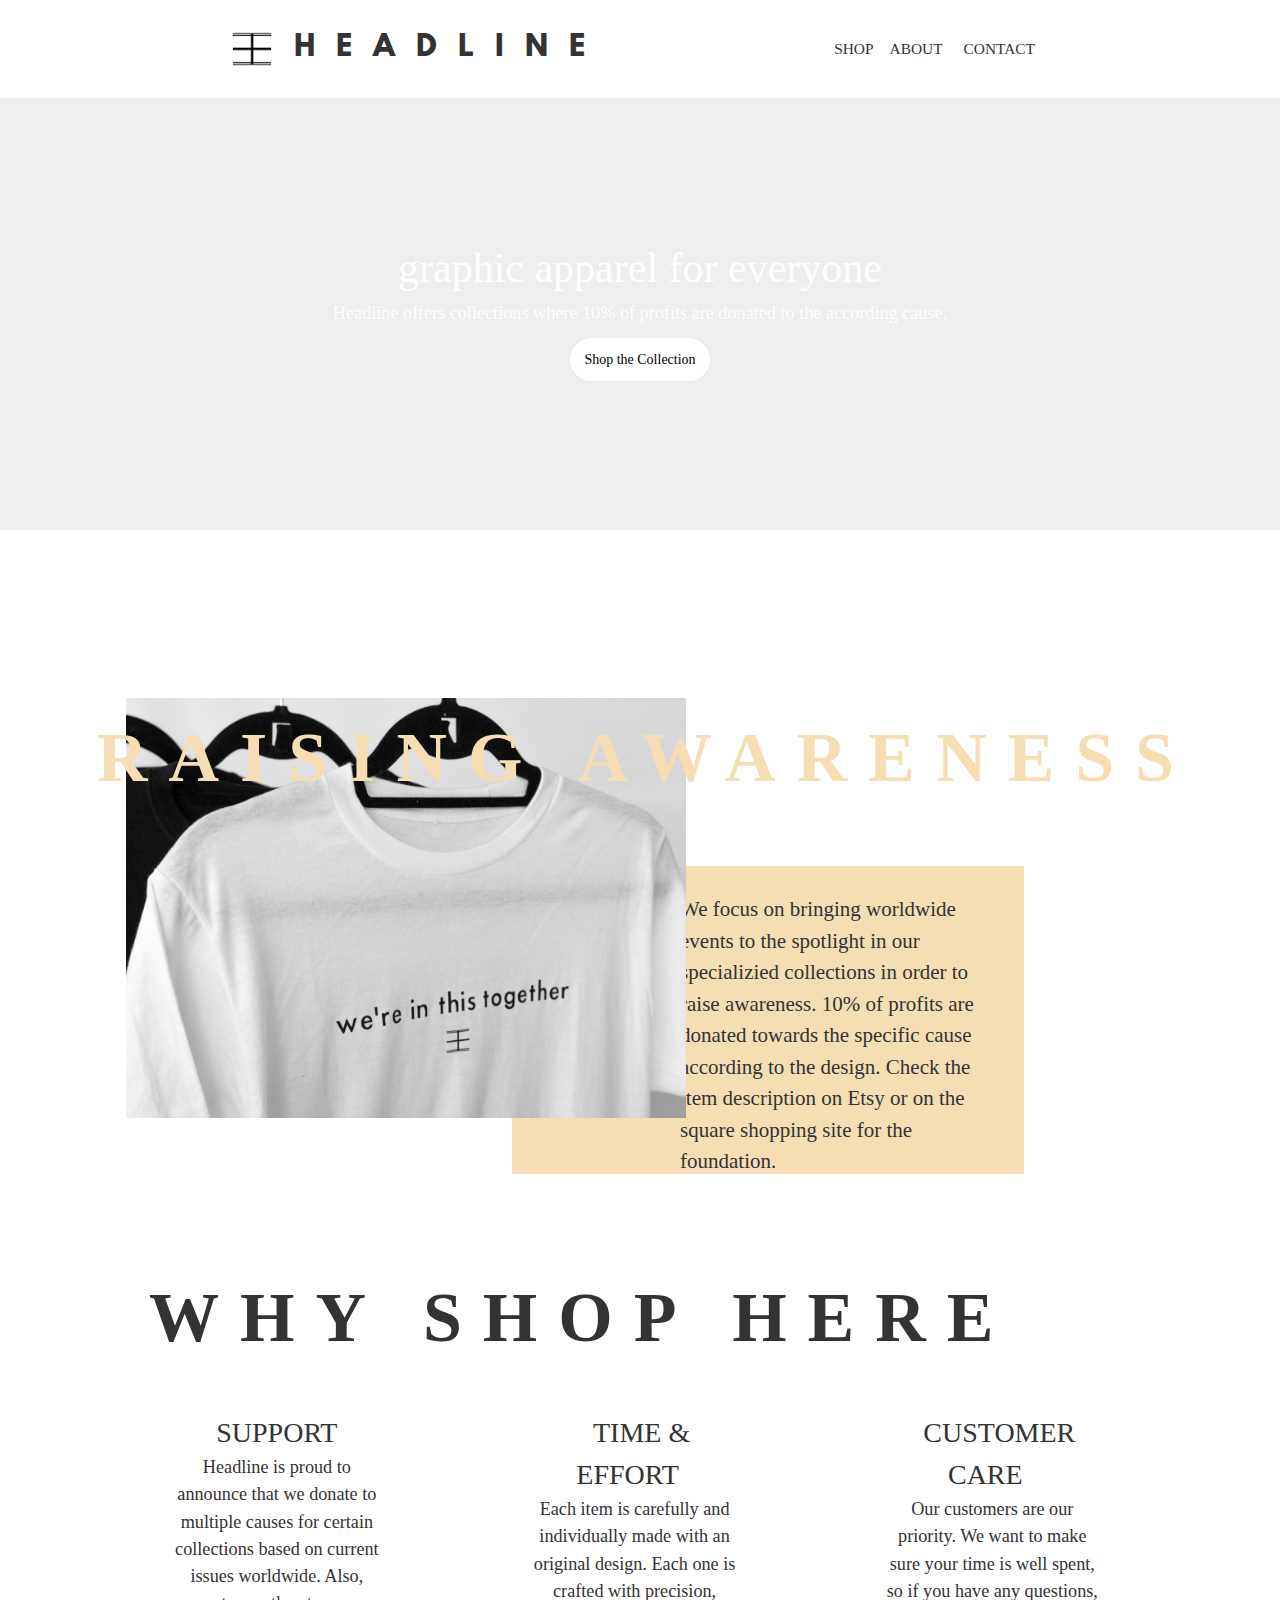
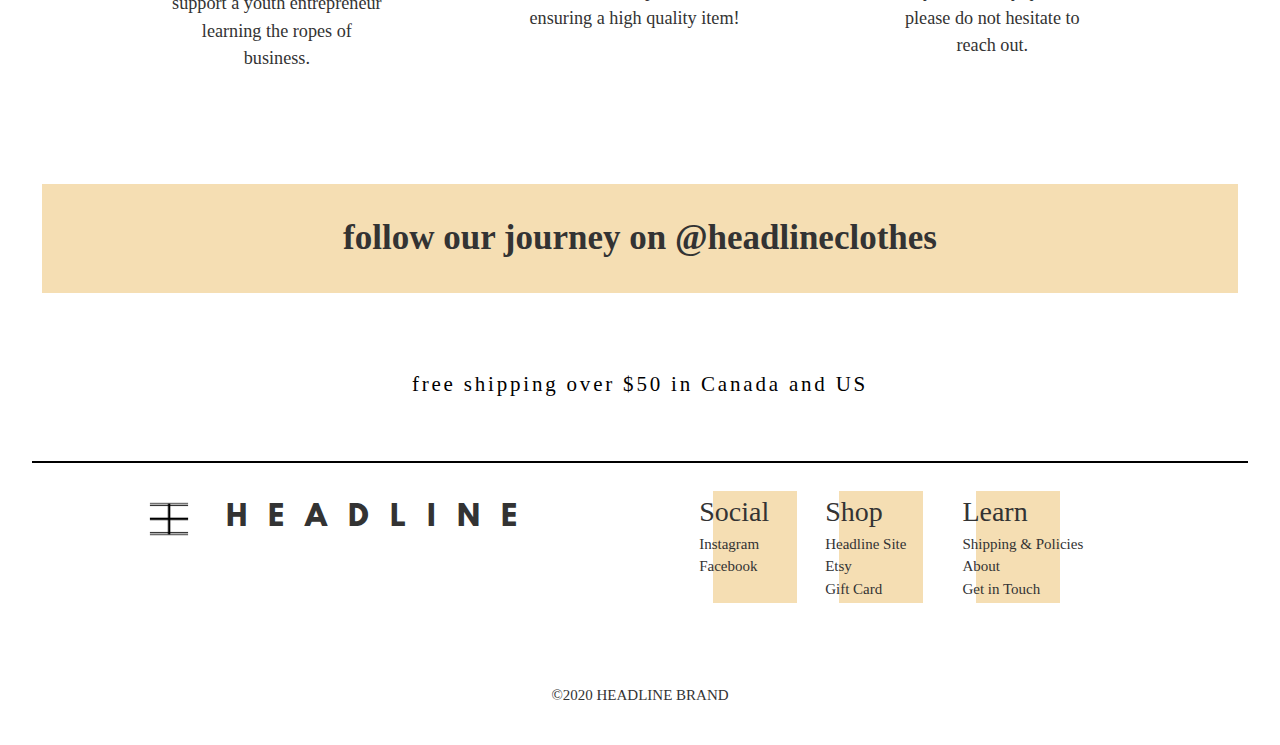
==== index.html @ 2ecd924a "Words added in story section in about" ====
<!DOCTYPE html>
<html>
  <head>
    <!-- Global site tag (gtag.js) - Google Analytics -->
<script async src="https://www.googletagmanager.com/gtag/js?id=UA-161973355-1"></script>
<script>
  window.dataLayer = window.dataLayer || [];
  function gtag(){dataLayer.push(arguments);}
  gtag('js', new Date());

  gtag('config', 'UA-161973355-1');
</script>

    <meta charset="utf-8">
    <meta name="viewport" content="width=device-width,initial-scale=1">
    <link rel="stylesheet" href="https://maxcdn.bootstrapcdn.com/bootstrap/3.3.7/css/bootstrap.min.css" integrity="sha384-BVYiiSIFeK1dGmJRAkycuHAHRg32OmUcww7on3RYdg4Va+PmSTsz/K68vbdEjh4u" crossorigin="anonymous">
    <link rel="stylesheet" href="https://www.w3schools.com/w3css/4/w3.css">
    <link rel="stylesheet" type="text/css" href="./resources/css/style.css">
    <link rel="stylesheet" href="https://use.fontawesome.com/releases/v5.4.1/css/all.css" integrity="sha384-5sAR7xN1Nv6T6+dT2mhtzEpVJvfS3NScPQTrOxhwjIuvcA67KV2R5Jz6kr4abQsz" crossorigin="anonymous">
    <link rel="icon" type="image/png" sizes="32x32" href="./resources/favicon/favicon-32x32.png">
    <link rel="icon" type="image/png" sizes="16x16" href="./resources/favicon/favicon-16x16.png">
    <title>Headline Brand | Graphic Apparel</title>
    <meta name="description" content="Headline offers a unique printed clothing and collections that raise awareness to current events by donating 10% to the according foundation.">
  </head>
  <body>

<!-- Header -->
    <header id="header">
      <nav>
        <div class="logo">
          <img src="resources/images/logo.png" alt="Logo">
          <span onclick="openPage('home')" class="tab"><a href="#home" id="defaultOpen">HEADLINE</a></span>
        </div>
        <div class="menu">
          <ul>
            <div class="dropdown">
              <button class="dropbtn">SHOP
                <i class="fas fa-angle-down"></i>
              </button>
              <div class="dropdown-content">
                <a href="https://headlinebrand.square.site/" target="_blank">shop headline</a>
                <a href="https://www.etsy.com/ca/shop/headlinebrand" target="_blank">shop on etsy</a>
                <a href="https://squareup.com/gift/HXFDZH11RKV84/order" target="_blank">gift card</a>
              </div>
            </div>
            <li onclick="openPage('about')" class="tab"><a href="#about">about</a></li>
            <li onclick="openPage('contact')" class="tab"><a href="#contact">contact</a></li>
          </ul>
        </div>

        <a href="javascript:void(0)" class="open" style="font-size: 2rem" onclick="openNav()">&#9776;</a>

      </nav>
    </header>

    <div class="mobile-overlay" id="mobile">
      <div class="overlay-content mobile-overlay-main">
        <ul>
          <li><button class="dropbtn" onclick="openShop()">SHOP
            <i class="fas fa-angle-double-right"></i>
          </button></li>
          <div class="o" id="mobileShop">
            <div class="overlay-content">
              <a class="backbtn" style="border-bottom:none;color:black;font-size:0.7rem;" onclick="closeShop()">
                <i class="fas fa-angle-double-left"></i>
                BACK
              </a>
              <ul>
                <li><a href="https://headlinebrand.square.site/" target="_blank">SHOP HEADLINE</a></li>
                <li><a href="https://www.etsy.com/ca/shop/headlinebrand" target="_blank">SHOP ON ETSY</a></li>
                <li><a href="https://squareup.com/gift/HXFDZH11RKV84/order" target="_blank">GIFT CARD</a></li>
              </ul>
            </div>
          </div>
          <li onclick="openPage('about')" class="tab"><a href="#about" onclick="closeNav()">ABOUT</a></li>
          <li onclick="openPage('contact')"class="tab"><a href="#contact" onclick="closeNav()">CONTACT</a></li>
        </ul>
      </div>
      <button class="mobile-overlay-close"><a href="javascript:void(0)" style="border-bottom:none;font-size:2.5rem;color:black" onclick="closeNav()">&times;</a></button>
    </div>

<!-- Banner

    <div class="banner">
      <span>Buy 2 items and receive 15% off - Use the code</span>
      <span class="special">COMBO15</span>
    </div> -->


    <!-- Jumbotron -->
      <div class="page" id="home">

        <div class="jumbotron parallax">
          <img class="mobile" src="./resources/images/quaranteen-shirt-4.jpg" alt="quaranteen shirt">
          <div class="inside">
            <div class="text-content">
              <span class="title">graphic apparel for everyone</span>
              <p>Headline offers collections where 10% of profits are donated to the according cause.</p>
              <div class="btn"><a href="https://headlinebrand.square.site/" target="_blank">Shop the Collection</a></div>
            </div>
          </div>
        </div>

<!-- Code -->

      <div class="info code">
        <span class="title">RAISING AWARENESS</span>
        <div class="subject">
          <img src="./resources/images/together-shirt-1.jpg" alt="We are in this together shirt">
          <div class="colour-box">
            <div class="colour-box-text">
              <p>We focus on bringing worldwide events to the spotlight in our specializied collections in order to raise awareness. 10% of profits are donated towards the specific cause according to the design. Check the item description on Etsy or on the square shopping site for the foundation.</p>
            </div>
          </div>
        </div>
      </div>

<!-- Advantages -->

      <div class="info advantage">
        <span class="title">WHY SHOP HERE</span>
        <div class="advantage-box subject">
          <div class="advantage-content">
            <div class="text-content">
              <span class="al">SUPPORT</span>
              <p>Headline is proud to announce that we donate to multiple causes for certain collections based on current issues worldwide. Also, support a youth entrepreneur learning the ropes of business.</p>
            </div>
          </div>
          <div class="advantage-content">
            <div class="text-content">
              <span class="al">TIME & EFFORT</span>
              <p>Each item is carefully and individually made with an original design. Each one is crafted with precision, ensuring a high quality item!</p>
            </div>
          </div>
          <div class="advantage-content">
            <div class="text-content">
              <span class="al">CUSTOMER CARE</span>
              <p>Our customers are our priority. We want to make sure your time is well spent, so if you have any questions, please do not hesitate to reach out.</p>
            </div>
          </div>
        </div>
      </div>

      <!-- Gallery -->

    <div class="gallery">
      <i class="fab fa-instagram fa-3x"></i>
      <!--<div class="insta background"></div>-->
      <span class="subtitle">follow our journey on <a href="https://www.instagram.com/headlineclothes">@headlineclothes</a></span>
    </div>

    <!-- Strip -->

      <div class="strip">
        <i class="fas fa-dolly-flatbed fa-2x"></i>
        <div class="text-content">
          <span class="al">free shipping over $50 in Canada and US</span>
        </div>
          <i class="fas fa-shipping-fast fa-2x"></i>
      </div>

      <!-- footer -->
      <footer>
        <div class="footer-content">
          <div class="logo">
            <img src="resources/images/logo.png" alt="Logo">
            <span>HEADLINE</span>
          </div>
          <div class="footer-section">
            <div class="footer-box">
              <div class="colour-box-small"></div>
              <span>Social</span>
              <ul>
                <li><a href="https://www.instagram.com/headlineclothes" target="_blank">Instagram</a></li>
                <li><a href="https://www.facebook.com/pg/headlineclothes/shop" target="_blank">Facebook</a></li>
              </ul>
            </div>
            <div class="footer-box">
              <div class="colour-box-small"></div>
              <span>Shop</span>
              <ul>
                <li class="desktop"><a href="https://headlinebrand.square.site" target="_blank">Headline Site</a></li>
                <li class="mobile"><a href="https://headlinebrand.square.site" target="_blank">Headline</a></li>
                <li><a href="https://www.etsy.com/ca/shop/headlinebrand" target="_blank">Etsy</a></li>
                <li><a href="https://squareup.com/gift/HXFDZH11RKV84/order" target="_blank">Gift Card</a></li>
              </ul>
            </div>
            <div class="footer-box">
              <div class="colour-box-small"></div>
              <span>Learn</span>
              <ul>
                <li onclick="openPage('policies')" class="tab desktop"><a href="#policies">Shipping & Policies</a></li>
                <li onclick="openPage('policies')" class="tab mobile"><a href="#policies">Shipping/Policies</a></li>
                <li onclick="openPage('about')" class="tab"><a href="#about">About</a></li>
                <li onclick="openPage('contact')" class="tab"><a href="#contact">Get in Touch</a></li>
              </ul>
            </div>
          </div>
        </div>
        <p>©2020 HEADLINE BRAND</p>
      </footer>

      </div>


<!-- About -->

    <div class="page" id="about">
      <div class="info">
        <span class="title">About</span>
      <!--  <img class="subject" src="" alt="">-->
      </div>

      <div class="section">
        <div class="detail">
          <div>
            <div class="text-content">
              <div class="colour-box-small"></div>
              <span class="subtitle">Story</span>
              <span>Headline was created in March 2020 by a youth entrepreneur who loves creating designs, and additionally wanted to donate to pressing global issues through certain collections. While selling a variety of fun and unique graphic shirts, Headline also offers collections in which 10% of profits are donated to the according cause, with the first collection being the "quaranteen" designs donating to WHO Covid-19. She is a passionate entrepreneur, and additionally coded this website herself.</span>
            </div>
          </div>

          <div>
            <div class="text-content">
              <div class="colour-box-small"></div>
              <span class="subtitle">Mission</span>
              <span>Headline offers collections which donates 10% of profits to the according cause based on the design (specific foundation can be checked in the item description), while the rest of the profits go right back into the company - making more designs and inventory to donate even more.</span>
            </div>
          </div>

          <div>
            <div class="text-content">
              <div class="colour-box-small"></div>
              <span class="subtitle">Process</span>
              <span>Each item is individually pressed and crafted with care. The design is first sketched out and digitized, then it gets cut into vinyl. Afterwards, the vinyl is pressed on the shirt for high quality results.</span>
            </div>
          </div>
        </div>

        <div class="vid">
          <!--<video controls muted src="" autoplay poster="posterimage.jpg">Your browser does not support the video.</video>-->
          <img src="./resources/images/together-crew-2.jpg" alt="quaranteen shirt" style="filter: grayscale(100%)">
        </div>
      </div>
      <footer>
        <p>©2020 HEADLINE BRAND</p>
      </footer>
    </div>

    <!-- Contact -->
        <div class="page" id="contact">

          <div class="info">
            <span class="title">Get in Touch</span>
            <!--<img class="subject" src="" alt="">-->
          </div>
          <div class="typeform-widget" data-url="https://headlineclothes.typeform.com/to/maGRy1" style="width: 100%; height: 500px;"></div> <script> (function() { var qs,js,q,s,d=document, gi=d.getElementById, ce=d.createElement, gt=d.getElementsByTagName, id="typef_orm", b="https://embed.typeform.com/"; if(!gi.call(d,id)) { js=ce.call(d,"script"); js.id=id; js.src=b+"embed.js"; q=gt.call(d,"script")[0]; q.parentNode.insertBefore(js,q) } })() </script> <div style="font-family: Sans-Serif;font-size: 12px;color: #999;opacity: 0.5; padding-top: 5px;"> powered by <a href="https://admin.typeform.com/signup?utm_campaign=maGRy1&utm_source=typeform.com-01E426SJKGD9W8Z619KN65RXN8-free&utm_medium=typeform&utm_content=typeform-embedded-poweredbytypeform&utm_term=EN" style="color: #999" target="_blank">Typeform</a> </div>

        <footer>
          <p>©2020 HEADLINE  BRAND</p>
        </footer>
      </div>

      <!-- Shipping and Policies -->
      <div class="page" id="policies">
        <div class="info">
          <span class="title">Shop Policies</span>
        </div>
        <div class="section">
          <div class="detail">
            <div class="text-content">
              <span class="subtitle">Shipping</span>
              <span>On Etsy, shirts have free shipping while crewnecks are priced at realtime Canada Post prices calculated by Etsy. Orders over $50 receive free shipping.</span>
              <span>On the Headline Square site, the flat rate for Canada and the US is $5, and international is $10. Orders over $50 in Canada or the US receive free shipping.</span>
              <span>Orders are processed and dispatched within 2-4 business days. Shipping times may vary, but we will always work our hardest to get your shipment out as soon as possible :)</span>
              <span>International orders may be subject to custom fees or taxes based on the shipment destination. Customs, duties, and taxes are not included in the item price or shipping cost. Please note that we are not responsible for these fees, and you agree to pay any applicable fees when placing an international order.</span>
              <span class="subtitle">Returns</span>
              <span>Returns are accepted within 14 days of contact, and we must receive the package within 30 days. We are not responsible for return shipping costs. All items must be in their original condition (unworn and unwashed).</span>
              <span>As soon as we receive the item, we will refund you within a couple of days with a confirmation email.</span>
              <span class="subtitle">Privacy Policy</span>
              <span>Any information collected during the payment process is kept strictly confidential and will not be sold, reused or disclosed. Through using Square Point of Sale and Etsy for payment processing, a secure and safe payement is ensured.</span>
              <span>All content on this site including Headline's products may not be reproduced in any manner.</span>
            </div>
          </div>
        </div>

        <footer>
          <p>©2020 HEADLINE BRAND</p>
        </footer>
      </div>

      <script src="https://cdnjs.cloudflare.com/ajax/libs/gsap/2.1.3/TweenMax.min.js"></script>
      <script src="https://cdnjs.cloudflare.com/ajax/libs/gsap/3.2.6/gsap.min.js"></script>
      <script src="https://cdnjs.cloudflare.com/ajax/libs/ScrollMagic/2.0.7/ScrollMagic.min.js"></script>
      <script src="./resources/javascript/main.js"></script>
  </body>
</html>
---- resources/css/style.css ----
/* Font Face */
@font-face {
  font-family: 'Lato';
  font-style: normal;
  font-weight: 300;
  font-display: swap;
  src: local('Lato Light'), local('Lato-Light'), url(https://fonts.gstatic.com/s/lato/v16/S6u9w4BMUTPHh7USSwiPGQ.woff2) format('woff2');
  unicode-range: U+0000-00FF, U+0131, U+0152-0153, U+02BB-02BC, U+02C6, U+02DA, U+02DC, U+2000-206F, U+2074, U+20AC, U+2122, U+2191, U+2193, U+2212, U+2215, U+FEFF, U+FFFD;
}@font-face {
  font-family: 'Lato';
  font-style: normal;
  font-weight: 400;
  font-display: swap;
  src: local('Lato Regular'), local('Lato-Regular'), url(https://fonts.gstatic.com/s/lato/v16/S6uyw4BMUTPHjx4wXg.woff2) format('woff2');
  unicode-range: U+0000-00FF, U+0131, U+0152-0153, U+02BB-02BC, U+02C6, U+02DA, U+02DC, U+2000-206F, U+2074, U+20AC, U+2122, U+2191, U+2193, U+2212, U+2215, U+FEFF, U+FFFD;
} @font-face {
  font-family: 'Apple Ligothic';
  src: local('Apple Ligothic Medium'), local('AppleLigothic-Medium'),url('../fonts/AppleLiGothicMedium.ttf') format('truetype');
  font-style: normal;
  font-weight: normal;
} @font-face {
  font-family: 'League Spartan';
  src: local('League Spartan'), local('LeagueSpartan-Bold'), url('../fonts/league-spartan/LeagueSpartan-Bold.otf') format('opentype');
  font-style: normal;
  font-weight: bold;
} @font-face {
  font-family: 'Roboto';
  font-style: normal;
  font-weight: 400;
  src: local('Roboto'), local('Roboto-Regular'), url(https://fonts.gstatic.com/s/roboto/v20/KFOmCnqEu92Fr1Mu4mxKKTU1Kg.woff2) format('woff2');
  unicode-range: U+0000-00FF, U+0131, U+0152-0153, U+02BB-02BC, U+02C6, U+02DA, U+02DC, U+2000-206F, U+2074, U+20AC, U+2122, U+2191, U+2193, U+2212, U+2215, U+FEFF, U+FFFD;
}@font-face {
  font-family: 'Roboto';
  font-style: normal;
  font-weight: 700;
  src: local('Roboto Bold'), local('Roboto-Bold'), url(https://fonts.gstatic.com/s/roboto/v20/KFOlCnqEu92Fr1MmWUlfBBc4AMP6lQ.woff2) format('woff2');
  unicode-range: U+0000-00FF, U+0131, U+0152-0153, U+02BB-02BC, U+02C6, U+02DA, U+02DC, U+2000-206F, U+2074, U+20AC, U+2122, U+2191, U+2193, U+2212, U+2215, U+FEFF, U+FFFD;
}
/* Universal */

html {
  font-size: 14px;
  height: 100%;
}

body {
  font-family: 'Lato';
  height: 100%;
}

p {
  font-weight: 100;
}

ol, ul {
  margin: 0;
}

.title {
  font-size: 8rem;
  text-align: center;
}

.text-content {
  align-items: center;
  padding: 5rem;
  text-align: center;
}

.subtitle {
  font-size: 2.5rem;
  font-family: 'Apple Ligothic','Roboto';
}

.page {
  min-height: 100%;
  display: none;
  padding-top: 20px;
  margin: 0;
}

a:hover {
  color: inherit;
}

.al {
  font-family: 'Apple Ligothic','Roboto';
}

.mobile {
  display: none;
}
.hide {
  display: none;
}
button {
  background-color: none;
  border: none;
}


/* Header */

header {
  position: fixed;
  z-index: 3;
  background-color: white;
  width: 100%;
  top: 0;
  padding: 1rem;
  transition: 0.2s;
}

.menu a:hover {
  border-bottom: 2px solid black;
  text-decoration: none;
}

nav {
  display: flex;
  align-items: center;
  justify-content: space-between;
}

nav div {
  display: flex;
  align-items: center;
}

nav span {
  padding: 1rem;
}

nav li {
  display: inline;
  list-style: none;
  text-transform: uppercase;
  padding-right: 1.5rem;
}

.logo img {
  width: 4rem;
}

.logo {
  padding-left: 15rem;
  font-family: 'League Spartan', 'Apple Ligothic', 'Roboto';
  letter-spacing: 1.5rem;
  font-size: 2rem;
  font-weight: bold;
}

.menu {
  padding-right: 15rem;
  overflow: hidden;
}
.open {
  display: none;
}

.mobile-overlay ul {
  padding: 0;
}

.menu ul {
  display: flex;
  align-items: center;
  font-size: 1.1rem;
}

#mobile, #mobileShop {
  display: none;
}
.logo a:hover {
  text-decoration: none;
}


.dropdown {
  overflow: hidden;
  float: left;
  position: static;
  top:100%;
}

.dropdown .dropbtn {
  border: none;
  outline: none;
  padding-right: 16px;
  background-color: inherit;
  font-family: inherit;
  margin: 0;
}

.dropdown-content {
  visibility: hidden;
  display: block;
  min-width: 270px;
  position: absolute;
  background-color: white;
  z-index: 1;
  top: 60%;
  margin: 0;
  padding-top: 1rem;
  opacity: 0;
}
.dropdown-content a {
  float: none;
  color: black;
  padding: 12px 16px;
  text-decoration: none;
  display: block;
  text-align: left;
}
.dropdown:hover .dropdown-content {
  visibility: visible;
  opacity: 1;
  transition: opacity 0.3s;
}

/* Banner

.banner {
  background-color: #ececec;
  margin: auto;
  color: #2f2e2e;
  text-align: center;
  font-size: 1.1rem;
  font-weight: bold;
  letter-spacing: 0.5rem;
  text-transform: uppercase;
  line-height: 4.5rem;
  padding-top: 8rem;
}

.special {
  color: #c4d4e7;
}

/* Jumbotron */

#home {
  display: block;
}

.jumbotron {
  background-image: url("../images/quaranteen-shirt-4.jpg");
  margin: 0;
  background-size: cover;
  padding-top: 112px;
  background-blend-mode: luminosity;
}
.parallax {
  background-attachment: fixed;
  background-position: top;
  background-repeat: no-repeat;
  background-size: cover;
}

.jumbotron p {
  font-size: 1.3rem;
}

.jumbotron .title {
  font-family: 'Lato';
  font-size: 3rem;
}
#home .jumbotron .text-content {
  padding: 2rem;
  color: white;
}

.inside {
  width: 50rem;
  height: 25rem;
  margin: auto;
  text-align: center;
  display: flex;
  align-items: center;
  justify-content: center;
}

.btn a {
  background-color: white;
  color: black;
  border: none;
  border-radius: 2rem;
  border: 2px solid #ececec;
  padding: 1rem;
}

.btn a:hover {
  text-decoration: none;
  background-color: white;
  transition: 0.2s;
}


/* info/code */


  .info {
    display: block;
    margin: auto;;
    margin-top: 140px;
    margin-bottom: 1rem;
    justify-content: center;
    text-align: center;
    max-width: 1400px;
  }
  .subject {
    padding: 2rem;
    margin: 7rem
  }
  .info img {
    height: 40rem;
    width: 80rem;
    object-fit: cover;
  }

  #home .info {
    margin: auto;
    margin-top:7rem;
  }

  .info .title {
    font-family: 'Apple Ligothic', 'Lato';
    font-weight: bold;
    letter-spacing: 0.8rem;
    padding: 1.5rem;
    z-index: 1;
  }

  #home .info img {
    width: 40rem;
    margin-top: 3rem;
    height: 30rem;
    object-position: center;
    filter: grayscale(100%);
    z-index: 1;
  }


  .code {
    margin-top: 0;
    border: none;
  }
  #home .subject {
    display: flex;
  }

  .code p {
    margin-left: 10rem;
  }
  .code .title {
    right: 5%;
    margin-top: 4rem;
    color: wheat;
    z-index: 2;
}
    .code .title, .advantage .title {
    font-size: 5rem;
    position: absolute;
    letter-spacing: 1.5rem;
  }
  .colour-box {
    background-color: wheat;
    z-index: 0;
    position: absolute;
    right: 20%;
    width: 40%;
    height: 22rem;
    margin-top: 15rem;
  }
  .colour-box-text {
    font-size: 1.5rem;
    line-height: 2.8rem
    padding: 2rem;
    margin: 2rem;
    text-align: left;
  }

/* Advantages */

  .advantage .title {
    left: 10%;
  }

  .advantage {
    padding: 0;
    display: flex;
  }

  .advantage-content {
    width: 33%;
  }
  .advantage-box {
    display: flex;
    margin-top: 7rem;
    padding: 0;
    margin-bottom: 0;
  }
  .advantage-content span {
    font-size: 2rem;
    padding: 1rem;
  }
  .advantage-content p {
    font-size: 1.3rem;
    margin: 0;
  }

  /* Stip */

  .strip {
    height: 7rem;
    color: black;
    font-size: 1.5rem;
    text-align: center;
    line-height: 3rem;
    letter-spacing: 0.2rem;
    display: flex;
    align-items: center;
    justify-content: center;
    margin: 2rem;
  }

  .strip .text-content {
    margin: 2rem;
  }

  /* Gallery */

    .gallery {
      display: flex;
      justify-content: center;
      margin: 3rem;
      align-items: center;
      position: relative;
      background-color: wheat;
    }

    .gallery span {
      padding: 2rem;
      font-weight: bold;
    }
    .gallery a:hover {
      text-decoration: none;
      color: #ececec;
      transition: 0.3s;
    }

    .insta {
      background-image: url();
    }
    .background {
      background-size: 100%;
      background-position: center;
      opacity: 0.3;
      height: 100%;
      width: 100%;
      position: absolute;
      z-index: -1;
      top: 0;
      bottom: 0;
      left: 0;
      right: 0;
    }


  /* About */

  .section {
    display: flex;
    padding: 2rem 5rem;
    justify-content: center;
    max-width: 1400px;
    margin: auto;
  }

  .subtitle {
    display: block;
  }

  .vid {
    width: 100%;
    margin: auto;
    display: flex;
    justify-content: center;
    margin: auto;
  }
  .vid img{
    width: 100%;
  }
  /*
  .vid video {
    width: 100%;
  }*/

  .section .text-content {
    padding: 3rem;
    text-align: left;
  }

  .colour-box-small {
    background-color: wheat;
    width: 8rem;
    height: 2rem;
    position: absolute;
    z-index: -1;
    margin-left: 2rem;
  }


/* Policies */

  #policies .section span {
    display: block;
    padding: 1rem;
  }
  #policies .section {
    padding: 4rem 15rem;
  }


  /* Footer */

    footer {
      padding: 2rem;
      text-align: center;
      bottom: 0;
      width: 95%;
      margin: auto;
      position: relative;
      border-top: 2px solid black;
      max-width: 2000px;
    }
    .footer-content {
      display: flex;
      text-align: left;
      justify-content: space-around;
    }
    .footer-box span {
      font-size: 2rem;
      font-family: 'Apple Ligothic','Lato';
    }
    .footer-section {
      display: flex;
    }
    footer ul {
      list-style: none;
      padding: 0;
      font-family: 'Lato';
    }
    footer div {
      padding: 2rem;
      padding-top: 0;
    }
    footer .logo {
      padding: 0;
    }
    footer .colour-box-small {
      width: 6rem;
      margin-left: 1rem;
      height: 8rem;
    }
    footer a:hover {
      text-decoration: none;
    }


/* For mobile */

  @media only screen and (min-width: 300px) and (max-width: 768px) {
      .text-content, .section .text-content {
        padding: 1rem;
      }

  /* Header */

      .mobile {
        display: block;
      }
      header {
        display: flex;
        align-items: center;
      }
      nav {
        justify-content: space-between;
        width: 100%;
      }
      nav, header {
        height: 5rem;
      }
      .menu {
        display: none;
      }
      .logo {
        padding-left: 1rem;
        font-size: 1rem;
        letter-spacing: 1rem;
      }
      .logo img {
        width: 3rem;
      }
      .open {
        display: block;
        padding: 1rem;
      }
      header a:hover {
        text-decoration: none;
        border-bottom: none;
      }
      #mobile, #mobileShop {
        justify-content: space-between;
        position: fixed;
        overflow: hidden;
        display: block;
      }
      .mobile-overlay, .o{
        height: 100%;
        width: 0;
        z-index: 4;
        top: 0;
        right: 0;
        background-color: white;
        transition: 0.6s;
      }
      .o {
        z-index: 5;
      }
      .overlay-content {
        position: relative;
        top: 5%;
        text-align: left;
        padding-top: 1rem;
        overflow: hidden;
      }
      .mobile-overlay-main {
        left: 15%;
      }
      .overlay-content li {
        display: block;
        padding: 1rem;
        font-size: 1rem;
        letter-spacing: 0.3rem;
      }
      .overlay-content button {
        font-size: 1rem;
        letter-spacing: 0.3rem;
        padding: 0;
        background-color: white;
      }
      .mobile-overlay a:hover {
        text-decoration: none;
      }

      .mobile-overlay .mobile-overlay-close {
        position: absolute;
        padding-left: 1rem;
        padding-right: 1rem;
        left: 0;
        top: 0;
        background-color: white;
      }
      .backbtn {
        position: absolute;
        top: 0;
        left: 0;
        padding-left: 1rem;
      }
      .desktop {
        display: none;
      }
    /* Banner
      .banner {
        line-height: 1rem;
        font-size: 0.6rem;
        padding: 6rem 1rem 1rem 1rem;
      }

    /* Jumbotron */

      #home .inside {
        margin: 0;
        height: 20rem;
        width: 100%;
      }
      #home .text-content {
        line-height: 2rem;
      }
      .title {
        font-size: 4rem;
      }
      #home .jumbotron .title {
        font-size: 2rem;
      }
      #home .jumbotron .text-content {
        color: black;
      }
      #home, #home .jumbotron {
        padding: 0;
      }
      .jumbotron p {
        margin-bottom: 1rem;
        font-size: 1rem;
      }
      .jumbotron {
        background-image: none;
      }
      #home .jumbotron img {
        display: block;
        width: 100%;
        height: 12rem;
        object-position: top;
        margin-top: 3rem;
        object-fit: cover;
        filter: grayscale(100%);
      }

    /* info */
      .info {
        margin: 2rem;
        display: block;
        margin-top: 90px;
      }
      .info img {
        height: 20rem;
        object-fit: cover;
      }
      .info span {
        display: block;
      }
      #home .info {
        padding: 0;
        margin: 2rem;
      }
      .info .title {
        font-size: 3rem;
        letter-spacing: 0.6rem;
        padding: 1rem;
        position: relative;
        width: 100%;
        margin: auto;
      }
      #home .info img {
        height: 15rem;
        width: 20rem;
        margin: 0;
        left: 5%;
        position: absolute;
        object-position: bottom;
      }
      .info .subject {
        width: 100%;
        margin: auto;
        display: flex;
        padding: 1rem;
        border: none;
      }

      .info p {
        margin: 0;
        font-size: 1rem;
        line-height: 1.7rem;
        margin: 1rem;
        text-align: center;
      }
      .code .title {
        padding: 0.5rem;
        right: 0;
        color: black;
      }
      .colour-box {
        right: 5%;
        width: 70%;
        height: auto;
        padding: 0;
        margin-top: 10rem;
        z-index: 1;
      }
      .colour-box-text {
        margin: 1rem;
      }
    /* Advantage */
      #home .advantage .subject, .advantage {
        display: block;
      }
      #home .advantage {
        margin-top: 25rem;
      }
      .advantage-content {
        width: 100%;
      }
      .advantage-content p {
        font-size: 1rem;
      }
      .advantage-content span {
        font-size: 1.8rem;
      }
      .advantage .title {
        left: 0;
      }
      .advantage .title, .code .title {
        color: black;
        font-size: 2.5rem;
      }

    /* Strip */

      .strip {
        letter-spacing: 0.1rem;
        line-height: 2rem;
        font-size: 1rem;
        margin: 2rem;
      }
      .strip .text-content {
        padding: 0;
      }

    /* Gallery */

      .gallery span {
        font-size: 1.5rem;
        text-align: center;
        padding: 0;
      }
      .gallery {
        margin: 0;
        height: 12rem;
      }
      .gallery i {
        display: none;
      }

    /* About */

      .detail {
        width: 100%;
      }
      .subtitle{
        font-size: 2.5rem;
      }
      /*
      .vid video {
        width: 100%
      }*/
      .vid {
        width: 60%;
        padding-bottom: 2rem;
      }
      .vid img {
        object-position: top;
        width: 100%;
        height: 100%;
      }
      .colour-box-small {
        width: 6rem;
        margin: 0;
        margin-left: 1rem;
      }

      /* Policies */
      .section, #policies .section {
        padding: 0;
        display: block;
      }

      /* Footer */

      footer {
        padding: 1rem;
      }
       .footer-content{
         display: block;
       }
       .footer-section {
         display: flex;
         padding: 0;
       }
       .footer-box span {
         font-size: 1.5rem;
       }
       footer .colour-box-small {
         display: none;
       }
       footer div {
         padding: 0;
       }
       footer .logo {
         font-size: 1.5rem;
         padding: 1rem;
         display: flex;
         align-items: center;
         justify-content: space-around;
       }
       .footer-box {
         padding: 1rem;
       }
       footer p {
         padding-top: 1rem;
       }

  }

  /* For desktop */

  @media only screen and (min-width: 1500px) {
      html {
        font-size: 16px;
      }
      .inside {
        height: 40rem;
      }

    /* Info */

      .info {
        max-width: 1800px;
      }
      #home .info img {
        width: 65%;
        height: 38rem;
      }
      .code .subject {
        margin: 0;
      }
      .colour-box {
        height: 30rem;
      }
      .code .title {
        right: 7%;
        font-size: 5rem;
        margin-top: 5rem;
      }
      .colour-box {
       right: 12%;
      }
      .code p {
        margin-left: 20rem;
        font-size: 1.8rem;
      }

    /* Advantage */

      .advantage .title {
        left: 20%;
      }
      .advantage-content .text-content {
        padding: 3rem;
        padding-top: 5rem;
      }

    /* Gallery */

      .gallery {
        max-width: 2000px;
        margin: auto;
      }

    /* About */

      .section {
        max-width: 1800px;
      }
      .vid img {
        width: 70%;
      }

  }
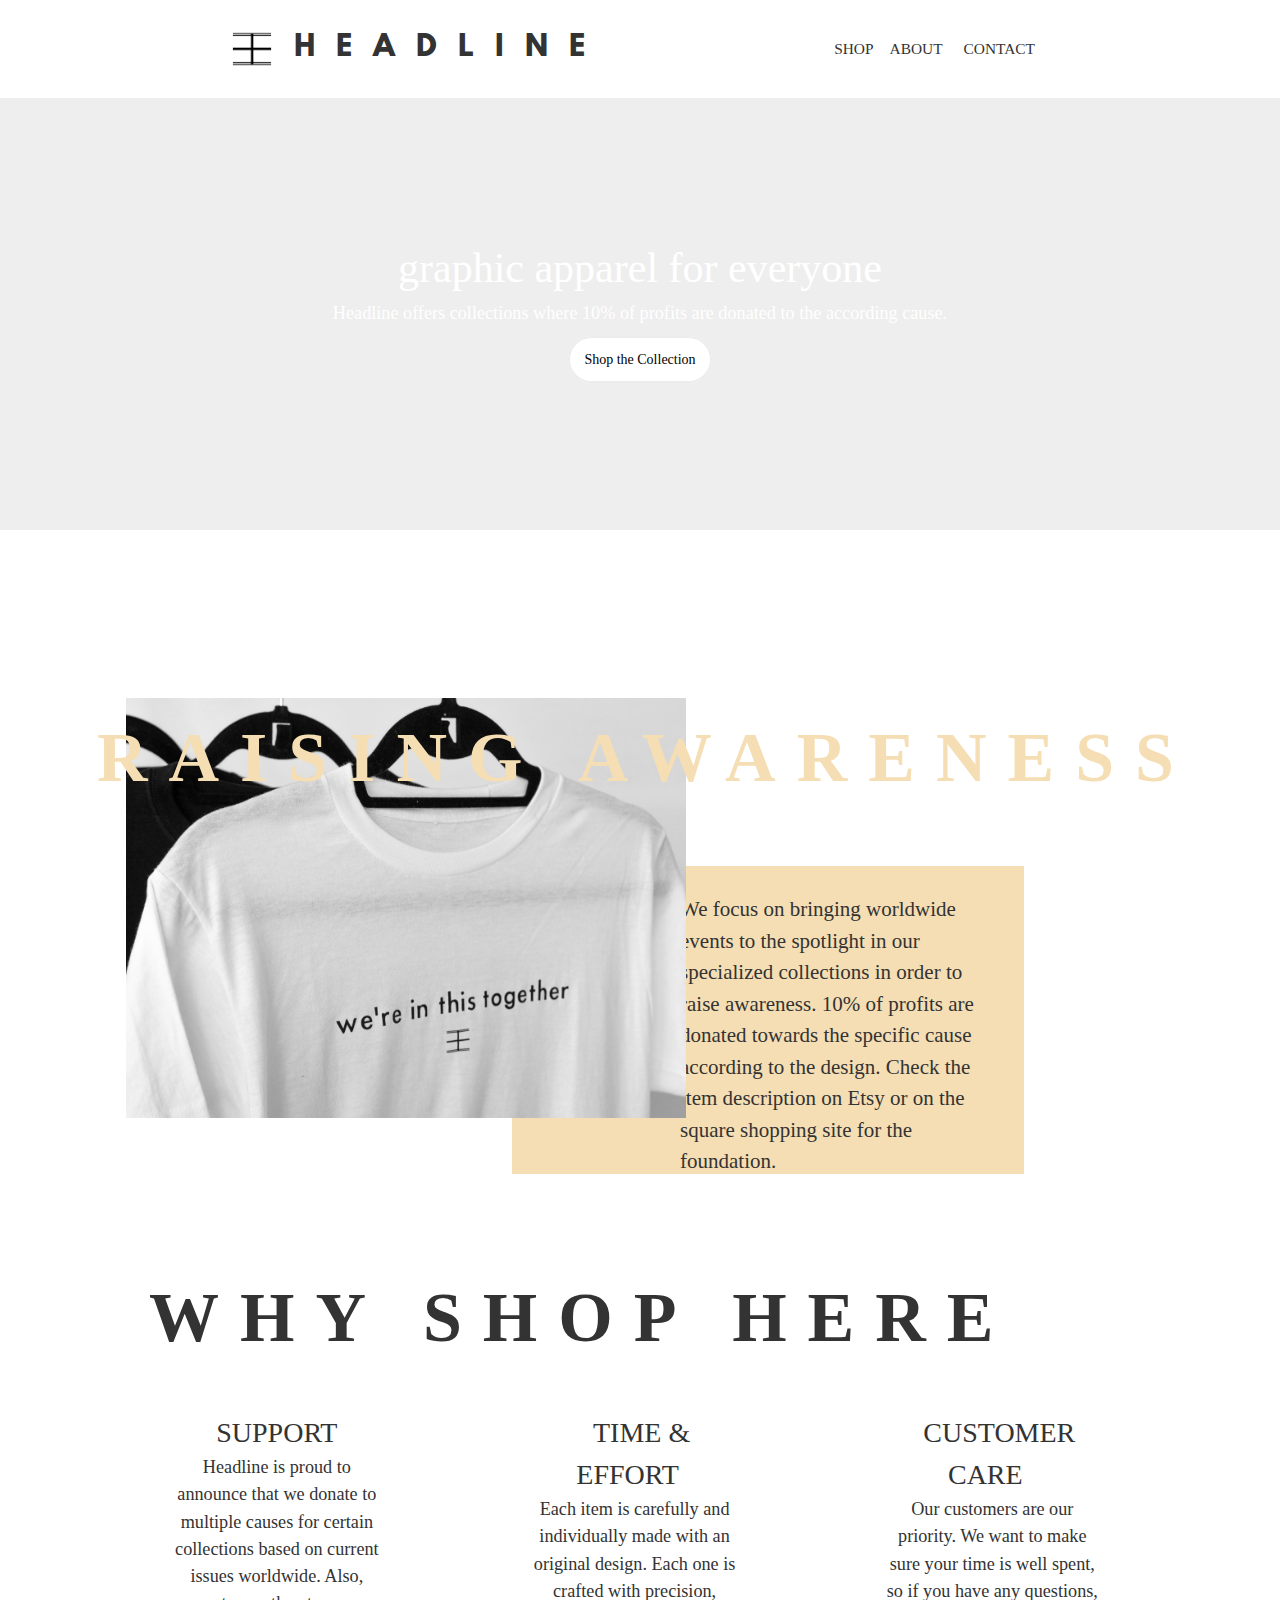
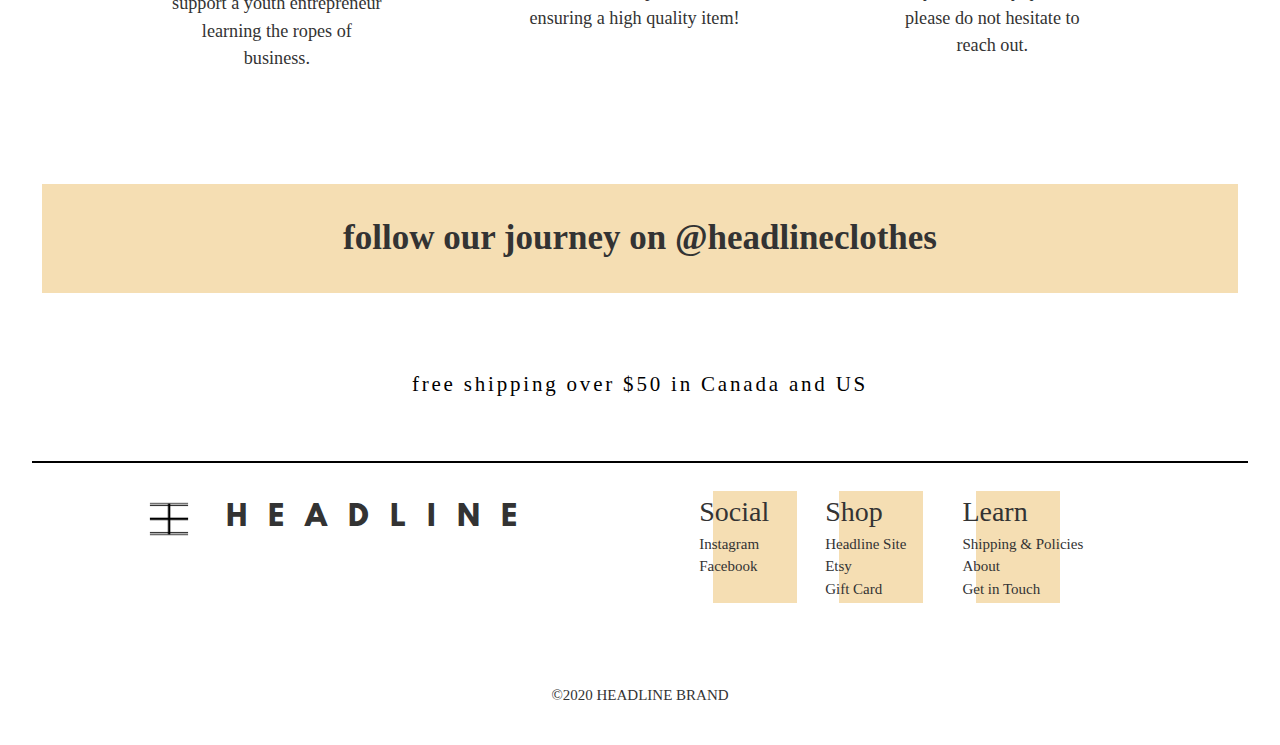
==== commit c7e64d12: "Spelling mistake" ====
--- a/index.html
+++ b/index.html
@@ -20,7 +20,7 @@
     <link rel="icon" type="image/png" sizes="32x32" href="./resources/favicon/favicon-32x32.png">
     <link rel="icon" type="image/png" sizes="16x16" href="./resources/favicon/favicon-16x16.png">
     <title>Headline Brand | Graphic Apparel</title>
-    <meta name="description" content="Headline offers a unique printed clothing and collections that raise awareness to current events by donating 10% to the according foundation.">
+    <meta name="description" content="Headline offers unique printed clothing for everyone, along with collections that raise awareness to current events by donating 10% to the according foundation.">
   </head>
   <body>
 
@@ -109,7 +109,7 @@
           <img src="./resources/images/together-shirt-1.jpg" alt="We are in this together shirt">
           <div class="colour-box">
             <div class="colour-box-text">
-              <p>We focus on bringing worldwide events to the spotlight in our specializied collections in order to raise awareness. 10% of profits are donated towards the specific cause according to the design. Check the item description on Etsy or on the square shopping site for the foundation.</p>
+              <p>We focus on bringing worldwide events to the spotlight in our specialized collections in order to raise awareness. 10% of profits are donated towards the specific cause according to the design. Check the item description on Etsy or on the square shopping site for the foundation.</p>
             </div>
           </div>
         </div>
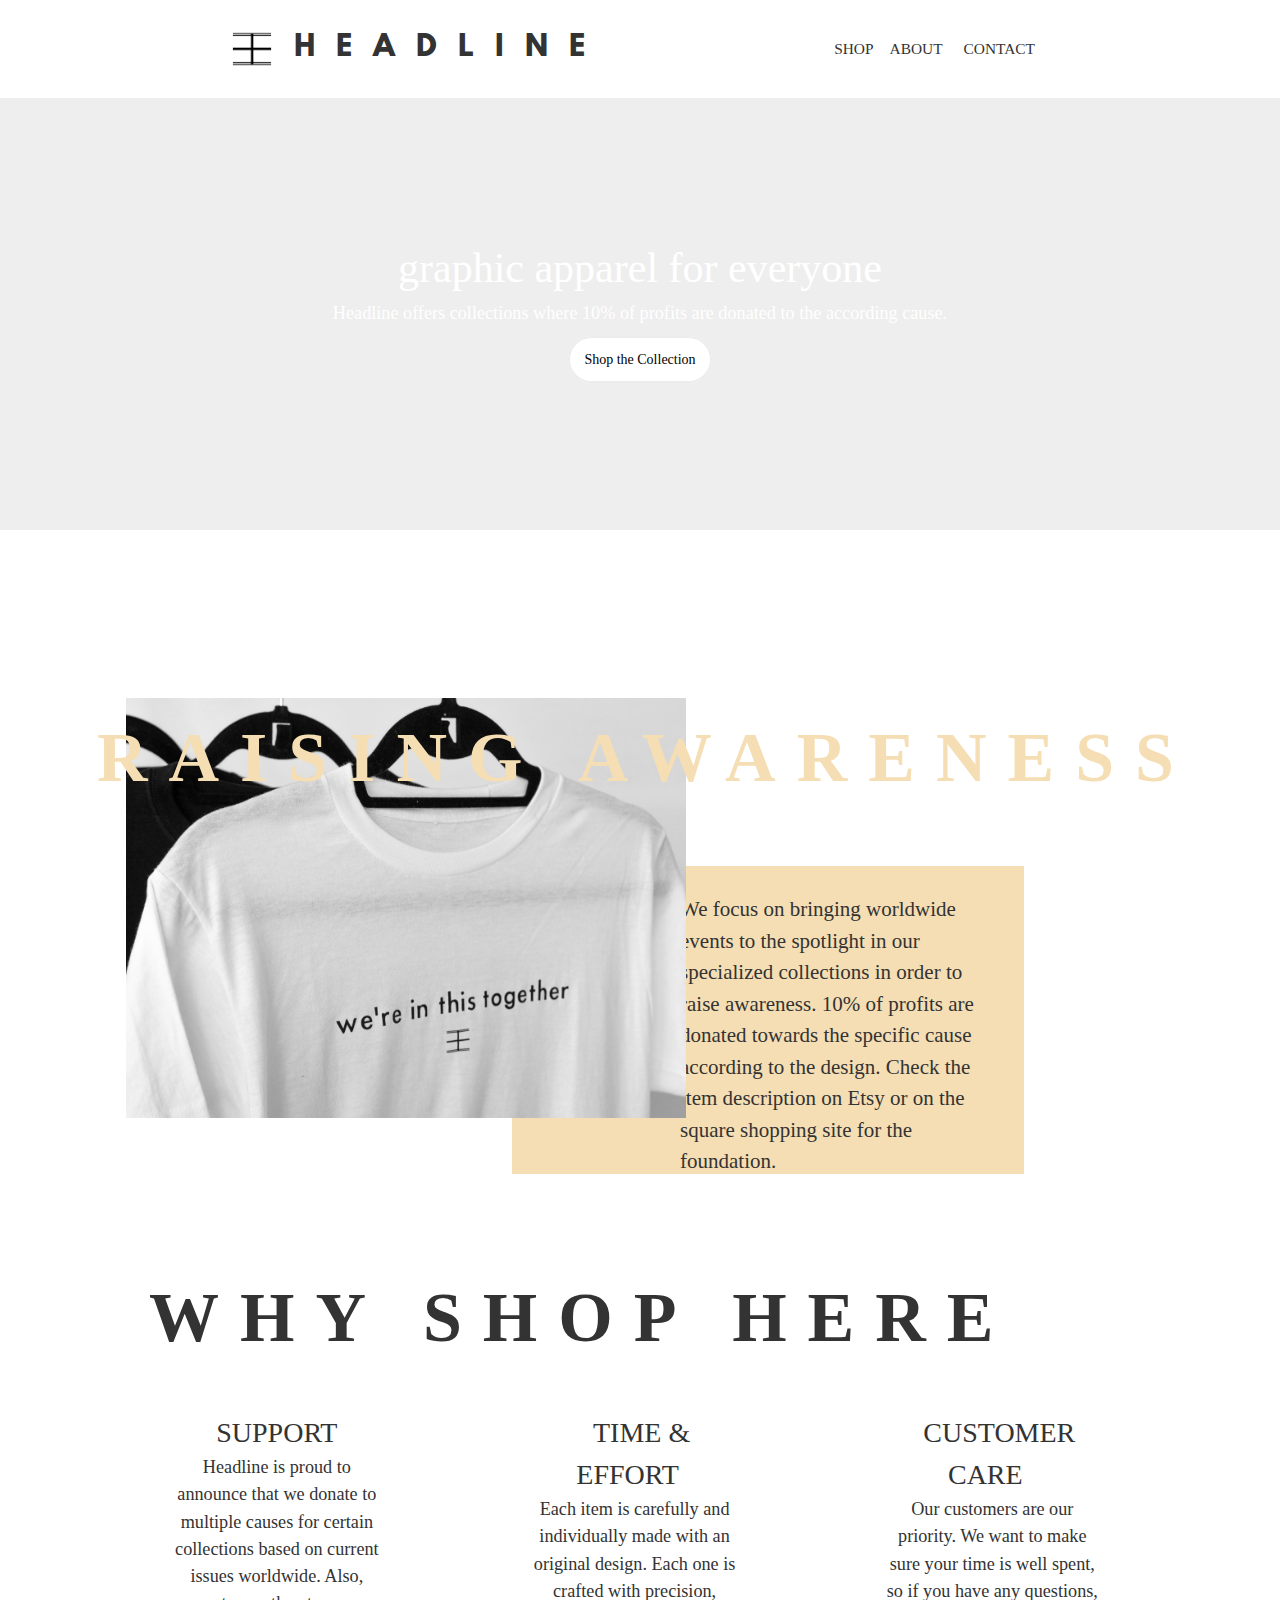
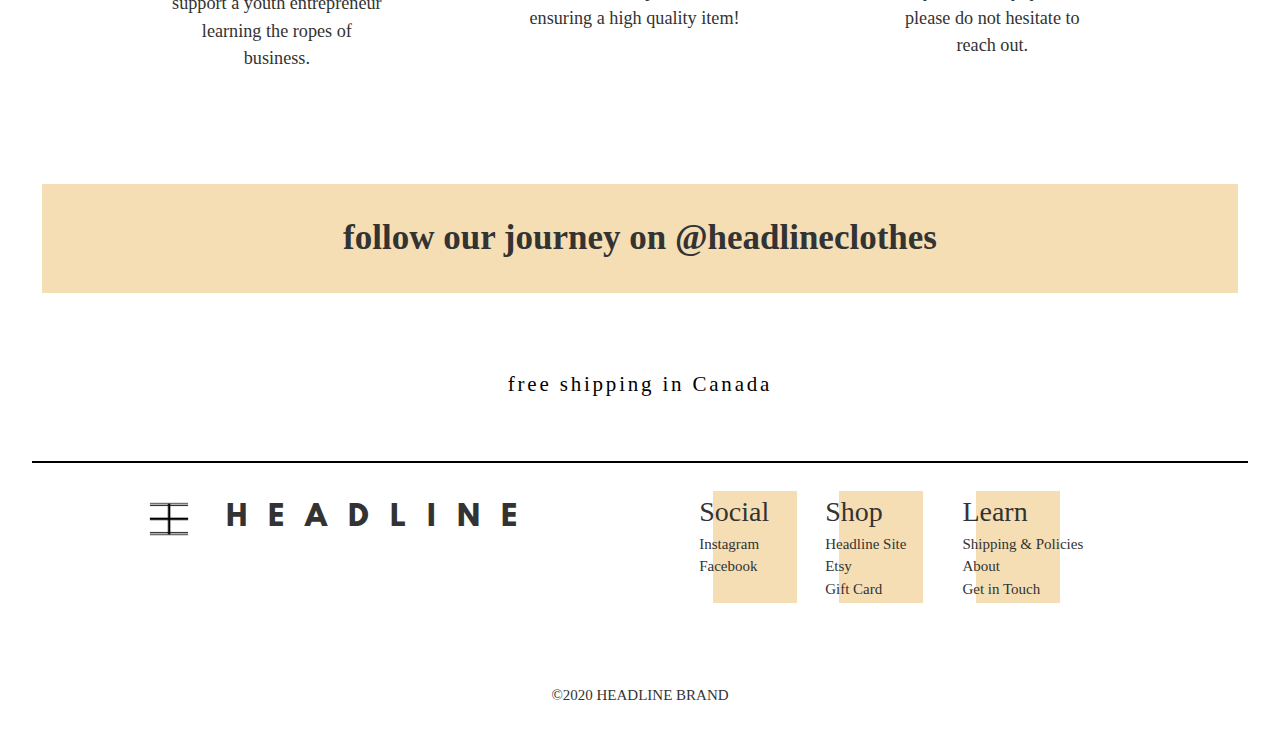
==== commit efdd4a71: "Changed banner to free shipping in canada" ====
--- a/index.html
+++ b/index.html
@@ -154,7 +154,7 @@
       <div class="strip">
         <i class="fas fa-dolly-flatbed fa-2x"></i>
         <div class="text-content">
-          <span class="al">free shipping over $50 in Canada and US</span>
+          <span class="al">free shipping in Canada</span>
         </div>
           <i class="fas fa-shipping-fast fa-2x"></i>
       </div>
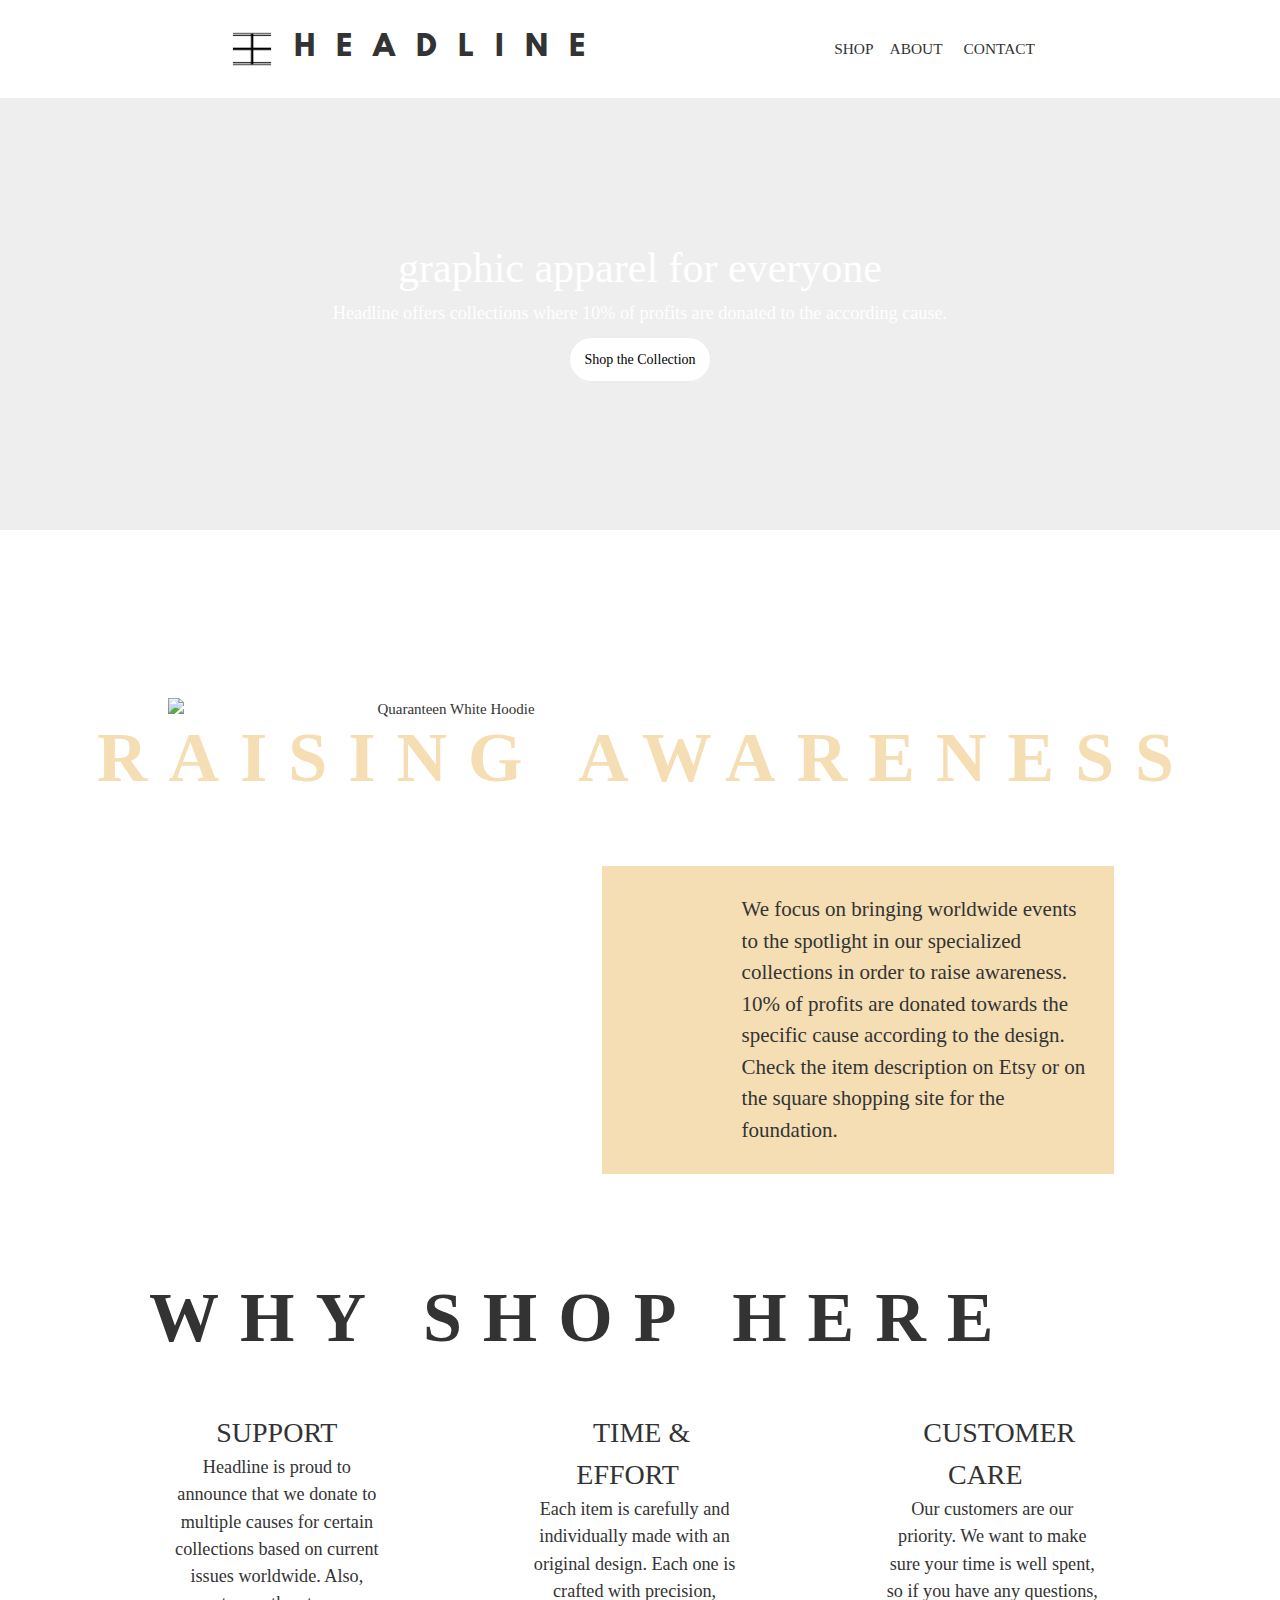
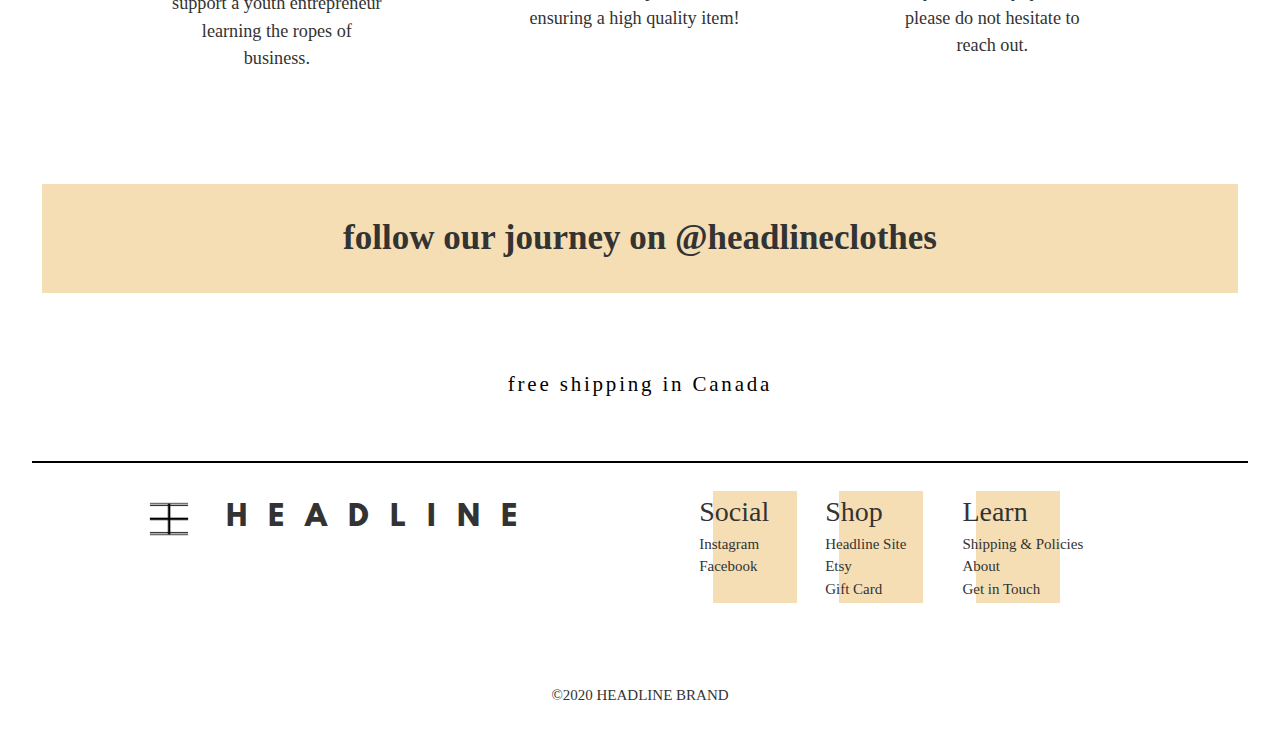
==== commit 057fe233: "Quaranteen hoodie photo added for the raising awareness section, sustainable packaging added" ====
--- a/index.html
+++ b/index.html
@@ -106,7 +106,7 @@
       <div class="info code">
         <span class="title">RAISING AWARENESS</span>
         <div class="subject">
-          <img src="./resources/images/together-shirt-1.jpg" alt="We are in this together shirt">
+          <img src="./resources/images/quaranteen-hoodie-1.jpg" alt="Quaranteen White Hoodie">
           <div class="colour-box">
             <div class="colour-box-text">
               <p>We focus on bringing worldwide events to the spotlight in our specialized collections in order to raise awareness. 10% of profits are donated towards the specific cause according to the design. Check the item description on Etsy or on the square shopping site for the foundation.</p>
@@ -241,6 +241,17 @@
         <div class="vid">
           <!--<video controls muted src="" autoplay poster="posterimage.jpg">Your browser does not support the video.</video>-->
           <img src="./resources/images/together-crew-2.jpg" alt="quaranteen shirt" style="filter: grayscale(100%)">
+        </div>
+      </div>
+      <div>
+        <div class="detail">
+          <div class="text-content">
+            <div class="colour-box-small" style="margin:auto;position:relative"></div>
+            <span class="subtitle">Sustainability</span>
+            <span>We are proudly commited to eco-friendly packaging! With Eco Enclose, our mailers are 100% recycled content!</span>
+            <br>
+            <a href="https://www.ecoenclose.com/?utm_source=newsletter&utm_medium=badge&utm_campaign=sustainable_packaging_badge"> <img src="https://cdn11.bigcommerce.com/s-rd0ndag3a6/product_images/uploaded_images/sustainable-packaging-badge.png?t=1557235534&_ga=2.195289836.1305202860.1557234982-2024517201.1554135985" alt="sustainable packaging" width="150px"/> </a>
+          </div>
         </div>
       </div>
       <footer>
--- a/resources/css/style.css
+++ b/resources/css/style.css
@@ -334,9 +334,9 @@
   #home .info img {
     width: 40rem;
     margin-top: 3rem;
+    margin-left: 3rem;
     height: 30rem;
     object-position: center;
-    filter: grayscale(100%);
     z-index: 1;
   }
 
@@ -350,7 +350,7 @@
   }
 
   .code p {
-    margin-left: 10rem;
+    margin-left: 8rem;
   }
   .code .title {
     right: 5%;
@@ -367,7 +367,7 @@
     background-color: wheat;
     z-index: 0;
     position: absolute;
-    right: 20%;
+    right: 13%;
     width: 40%;
     height: 22rem;
     margin-top: 15rem;
@@ -918,8 +918,9 @@
         max-width: 1800px;
       }
       #home .info img {
-        width: 65%;
-        height: 38rem;
+        width: 55%;
+        height: 44rem;
+        padding-bottom: 6rem;
       }
       .code .subject {
         margin: 0;
@@ -928,12 +929,12 @@
         height: 30rem;
       }
       .code .title {
-        right: 7%;
+        right: 11%;
         font-size: 5rem;
         margin-top: 5rem;
       }
       .colour-box {
-       right: 12%;
+       right: 15%;
       }
       .code p {
         margin-left: 20rem;
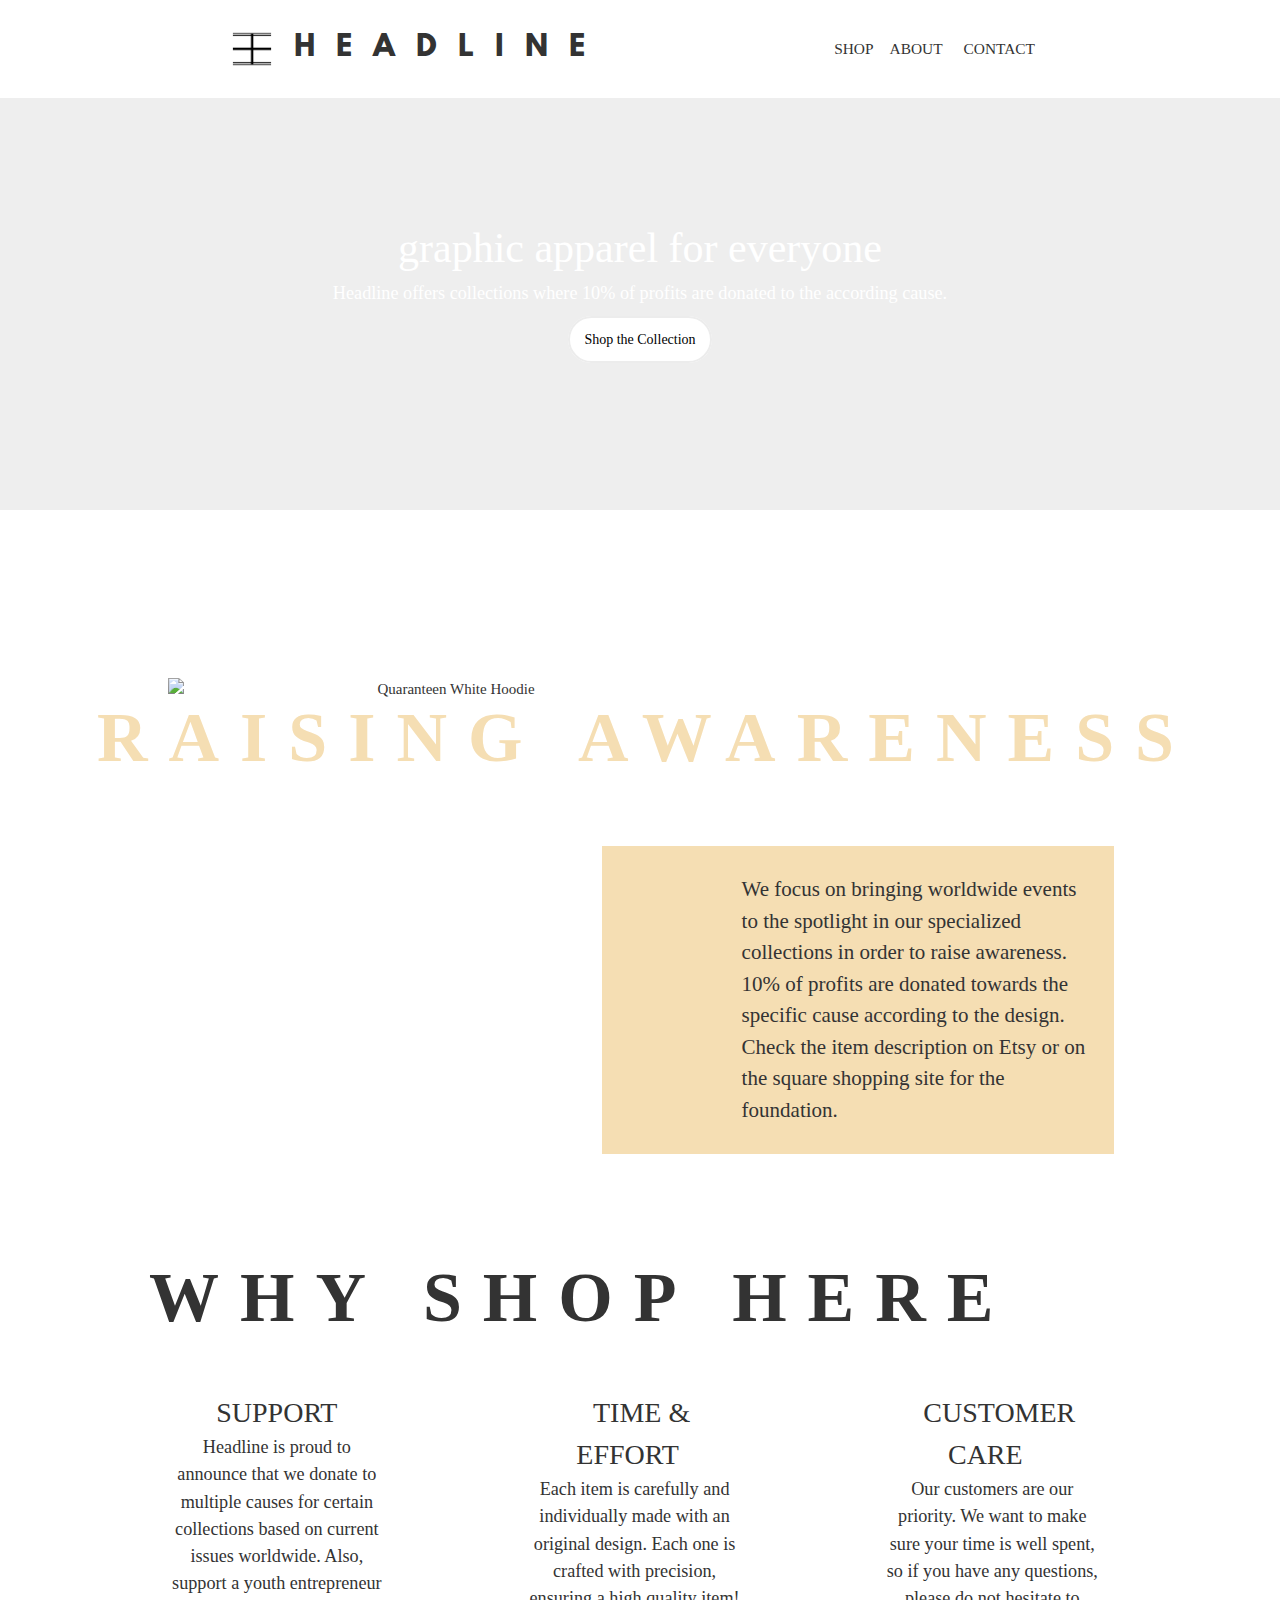
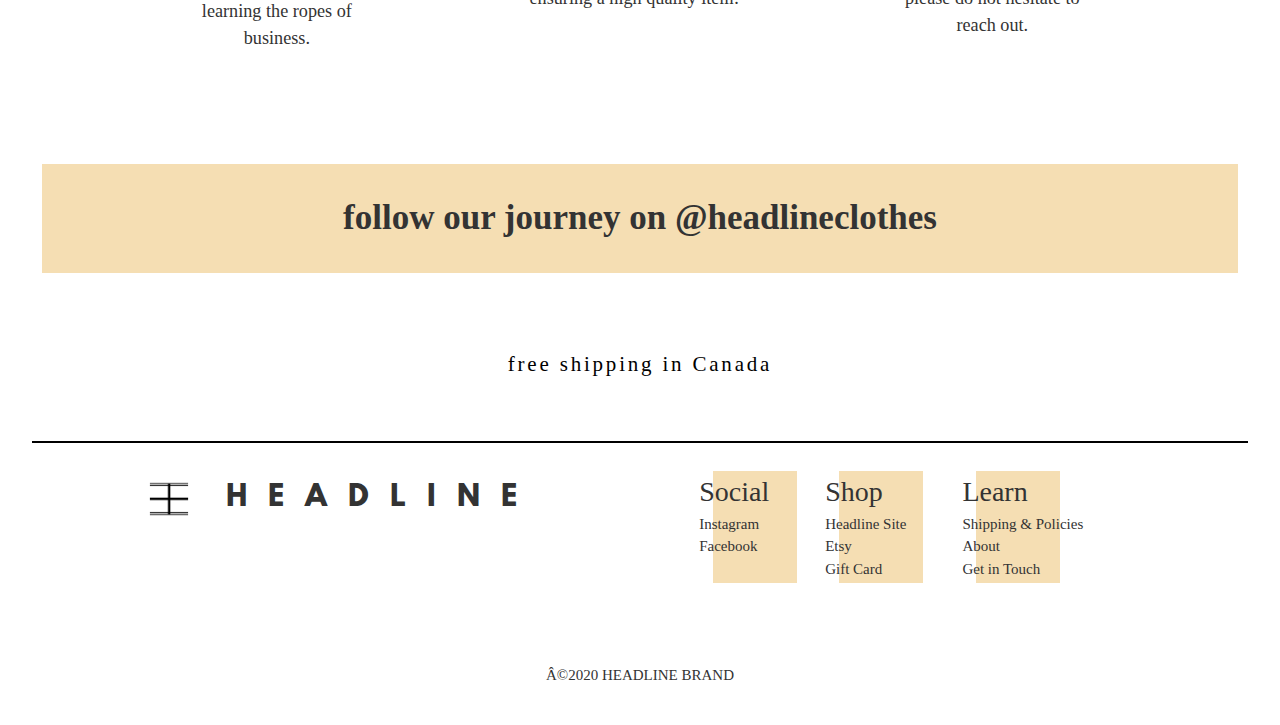
==== commit 5ebaae84: "Added facebook pixel code" ====
--- a/index.html
+++ b/index.html
@@ -10,6 +10,23 @@
 
   gtag('config', 'UA-161973355-1');
 </script>
+<!-- Facebook Pixel Code -->
+<script>
+!function(f,b,e,v,n,t,s)
+{if(f.fbq)return;n=f.fbq=function(){n.callMethod?
+n.callMethod.apply(n,arguments):n.queue.push(arguments)};
+if(!f._fbq)f._fbq=n;n.push=n;n.loaded=!0;n.version='2.0';
+n.queue=[];t=b.createElement(e);t.async=!0;
+t.src=v;s=b.getElementsByTagName(e)[0];
+s.parentNode.insertBefore(t,s)}(window, document,'script',
+'https://connect.facebook.net/en_US/fbevents.js');
+fbq('init', '1128267064224221');
+fbq('track', 'PageView');
+</script>
+<noscript><img height="1" width="1" style="display:none"
+src="https://www.facebook.com/tr?id=1128267064224221&ev=PageView&noscript=1"
+/></noscript>
+<!-- End Facebook Pixel Code -->
 
     <meta charset="utf-8">
     <meta name="viewport" content="width=device-width,initial-scale=1">
@@ -29,7 +46,7 @@
       <nav>
         <div class="logo">
           <img src="resources/images/logo.png" alt="Logo">
-          <span onclick="openPage('home')" class="tab"><a href="#home" id="defaultOpen">HEADLINE</a></span>
+          <span><a href="index.html">HEADLINE</a></span>
         </div>
         <div class="menu">
           <ul>
@@ -43,8 +60,8 @@
                 <a href="https://squareup.com/gift/HXFDZH11RKV84/order" target="_blank">gift card</a>
               </div>
             </div>
-            <li onclick="openPage('about')" class="tab"><a href="#about">about</a></li>
-            <li onclick="openPage('contact')" class="tab"><a href="#contact">contact</a></li>
+            <li><a href="about.html">about</a></li>
+            <li><a href="contact.html">contact</a></li>
           </ul>
         </div>
 
@@ -72,8 +89,8 @@
               </ul>
             </div>
           </div>
-          <li onclick="openPage('about')" class="tab"><a href="#about" onclick="closeNav()">ABOUT</a></li>
-          <li onclick="openPage('contact')"class="tab"><a href="#contact" onclick="closeNav()">CONTACT</a></li>
+          <li><a href="about.html" onclick="closeNav()">ABOUT</a></li>
+          <li><a href="contact.html" onclick="closeNav()">CONTACT</a></li>
         </ul>
       </div>
       <button class="mobile-overlay-close"><a href="javascript:void(0)" style="border-bottom:none;font-size:2.5rem;color:black" onclick="closeNav()">&times;</a></button>
@@ -88,7 +105,7 @@
 
 
     <!-- Jumbotron -->
-      <div class="page" id="home">
+      <div id="home">
 
         <div class="jumbotron parallax">
           <img class="mobile" src="./resources/images/quaranteen-shirt-4.jpg" alt="quaranteen shirt">
@@ -189,10 +206,10 @@
               <div class="colour-box-small"></div>
               <span>Learn</span>
               <ul>
-                <li onclick="openPage('policies')" class="tab desktop"><a href="#policies">Shipping & Policies</a></li>
-                <li onclick="openPage('policies')" class="tab mobile"><a href="#policies">Shipping/Policies</a></li>
-                <li onclick="openPage('about')" class="tab"><a href="#about">About</a></li>
-                <li onclick="openPage('contact')" class="tab"><a href="#contact">Get in Touch</a></li>
+                <li class="desktop"><a href="policies.html">Shipping & Policies</a></li>
+                <li class="mobile"><a href="policies.html">Shipping/Policies</a></li>
+                <li><a href="about.html">About</a></li>
+                <li><a href="contact.html">Get in Touch</a></li>
               </ul>
             </div>
           </div>
@@ -203,103 +220,6 @@
       </div>
 
 
-<!-- About -->
-
-    <div class="page" id="about">
-      <div class="info">
-        <span class="title">About</span>
-      <!--  <img class="subject" src="" alt="">-->
-      </div>
-
-      <div class="section">
-        <div class="detail">
-          <div>
-            <div class="text-content">
-              <div class="colour-box-small"></div>
-              <span class="subtitle">Story</span>
-              <span>Headline was created in March 2020 by a youth entrepreneur who loves creating designs, and additionally wanted to donate to pressing global issues through certain collections. While selling a variety of fun and unique graphic shirts, Headline also offers collections in which 10% of profits are donated to the according cause, with the first collection being the "quaranteen" designs donating to WHO Covid-19. She is a passionate entrepreneur, and additionally coded this website herself.</span>
-            </div>
-          </div>
-
-          <div>
-            <div class="text-content">
-              <div class="colour-box-small"></div>
-              <span class="subtitle">Mission</span>
-              <span>Headline offers collections which donates 10% of profits to the according cause based on the design (specific foundation can be checked in the item description), while the rest of the profits go right back into the company - making more designs and inventory to donate even more.</span>
-            </div>
-          </div>
-
-          <div>
-            <div class="text-content">
-              <div class="colour-box-small"></div>
-              <span class="subtitle">Process</span>
-              <span>Each item is individually pressed and crafted with care. The design is first sketched out and digitized, then it gets cut into vinyl. Afterwards, the vinyl is pressed on the shirt for high quality results.</span>
-            </div>
-          </div>
-        </div>
-
-        <div class="vid">
-          <!--<video controls muted src="" autoplay poster="posterimage.jpg">Your browser does not support the video.</video>-->
-          <img src="./resources/images/together-crew-2.jpg" alt="quaranteen shirt" style="filter: grayscale(100%)">
-        </div>
-      </div>
-      <div>
-        <div class="detail">
-          <div class="text-content">
-            <div class="colour-box-small" style="margin:auto;position:relative"></div>
-            <span class="subtitle">Sustainability</span>
-            <span>We are proudly commited to eco-friendly packaging! With Eco Enclose, our mailers are 100% recycled content!</span>
-            <br>
-            <a href="https://www.ecoenclose.com/?utm_source=newsletter&utm_medium=badge&utm_campaign=sustainable_packaging_badge"> <img src="https://cdn11.bigcommerce.com/s-rd0ndag3a6/product_images/uploaded_images/sustainable-packaging-badge.png?t=1557235534&_ga=2.195289836.1305202860.1557234982-2024517201.1554135985" alt="sustainable packaging" width="150px"/> </a>
-          </div>
-        </div>
-      </div>
-      <footer>
-        <p>©2020 HEADLINE BRAND</p>
-      </footer>
-    </div>
-
-    <!-- Contact -->
-        <div class="page" id="contact">
-
-          <div class="info">
-            <span class="title">Get in Touch</span>
-            <!--<img class="subject" src="" alt="">-->
-          </div>
-          <div class="typeform-widget" data-url="https://headlineclothes.typeform.com/to/maGRy1" style="width: 100%; height: 500px;"></div> <script> (function() { var qs,js,q,s,d=document, gi=d.getElementById, ce=d.createElement, gt=d.getElementsByTagName, id="typef_orm", b="https://embed.typeform.com/"; if(!gi.call(d,id)) { js=ce.call(d,"script"); js.id=id; js.src=b+"embed.js"; q=gt.call(d,"script")[0]; q.parentNode.insertBefore(js,q) } })() </script> <div style="font-family: Sans-Serif;font-size: 12px;color: #999;opacity: 0.5; padding-top: 5px;"> powered by <a href="https://admin.typeform.com/signup?utm_campaign=maGRy1&utm_source=typeform.com-01E426SJKGD9W8Z619KN65RXN8-free&utm_medium=typeform&utm_content=typeform-embedded-poweredbytypeform&utm_term=EN" style="color: #999" target="_blank">Typeform</a> </div>
-
-        <footer>
-          <p>©2020 HEADLINE  BRAND</p>
-        </footer>
-      </div>
-
-      <!-- Shipping and Policies -->
-      <div class="page" id="policies">
-        <div class="info">
-          <span class="title">Shop Policies</span>
-        </div>
-        <div class="section">
-          <div class="detail">
-            <div class="text-content">
-              <span class="subtitle">Shipping</span>
-              <span>On Etsy, shirts have free shipping while crewnecks are priced at realtime Canada Post prices calculated by Etsy. Orders over $50 receive free shipping.</span>
-              <span>On the Headline Square site, the flat rate for Canada and the US is $5, and international is $10. Orders over $50 in Canada or the US receive free shipping.</span>
-              <span>Orders are processed and dispatched within 2-4 business days. Shipping times may vary, but we will always work our hardest to get your shipment out as soon as possible :)</span>
-              <span>International orders may be subject to custom fees or taxes based on the shipment destination. Customs, duties, and taxes are not included in the item price or shipping cost. Please note that we are not responsible for these fees, and you agree to pay any applicable fees when placing an international order.</span>
-              <span class="subtitle">Returns</span>
-              <span>Returns are accepted within 14 days of contact, and we must receive the package within 30 days. We are not responsible for return shipping costs. All items must be in their original condition (unworn and unwashed).</span>
-              <span>As soon as we receive the item, we will refund you within a couple of days with a confirmation email.</span>
-              <span class="subtitle">Privacy Policy</span>
-              <span>Any information collected during the payment process is kept strictly confidential and will not be sold, reused or disclosed. Through using Square Point of Sale and Etsy for payment processing, a secure and safe payement is ensured.</span>
-              <span>All content on this site including Headline's products may not be reproduced in any manner.</span>
-            </div>
-          </div>
-        </div>
-
-        <footer>
-          <p>©2020 HEADLINE BRAND</p>
-        </footer>
-      </div>
 
       <script src="https://cdnjs.cloudflare.com/ajax/libs/gsap/2.1.3/TweenMax.min.js"></script>
       <script src="https://cdnjs.cloudflare.com/ajax/libs/gsap/3.2.6/gsap.min.js"></script>
--- a/resources/css/style.css
+++ b/resources/css/style.css
@@ -72,12 +72,6 @@
   font-family: 'Apple Ligothic','Roboto';
 }
 
-.page {
-  min-height: 100%;
-  display: none;
-  padding-top: 20px;
-  margin: 0;
-}
 
 a:hover {
   color: inherit;
@@ -799,10 +793,11 @@
       }
       .advantage .title {
         left: 0;
+        padding-top: 5rem;
       }
       .advantage .title, .code .title {
         color: black;
-        font-size: 2.5rem;
+        font-size: 2rem;
       }
 
     /* Strip */
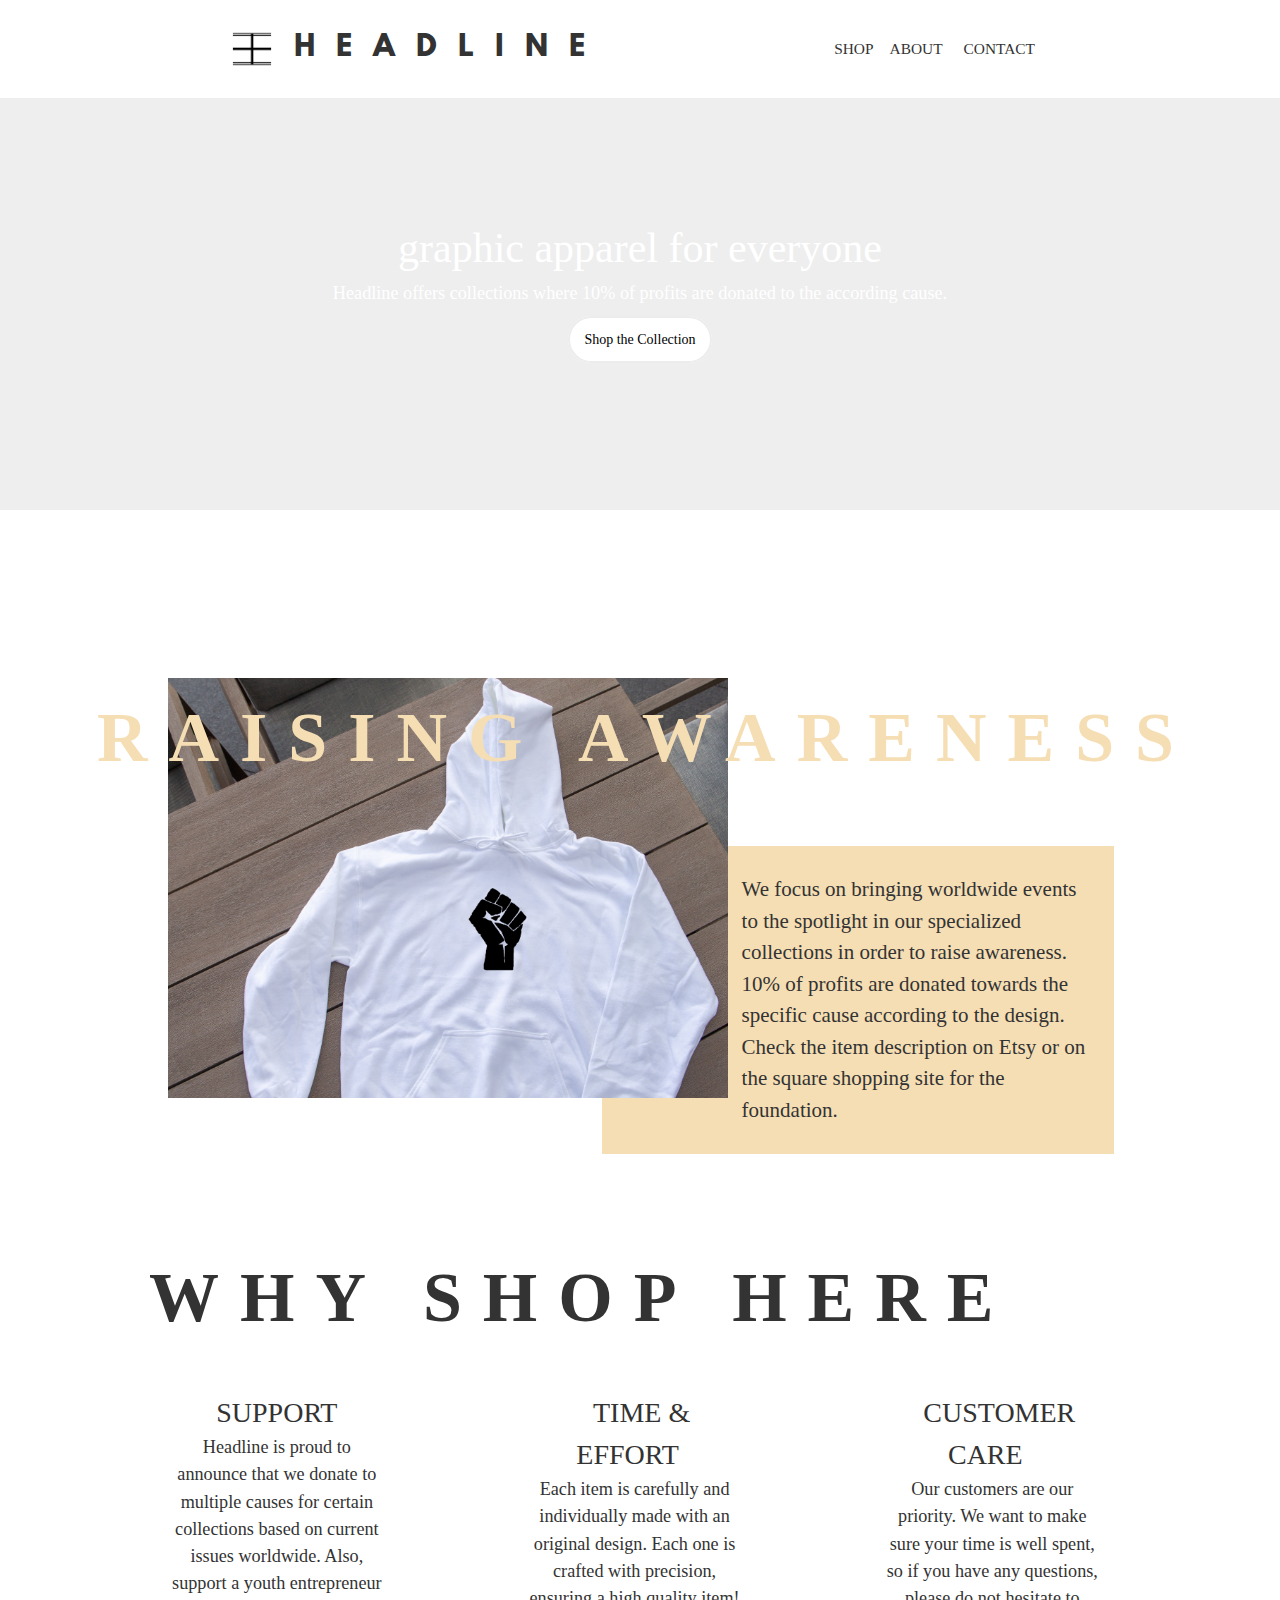
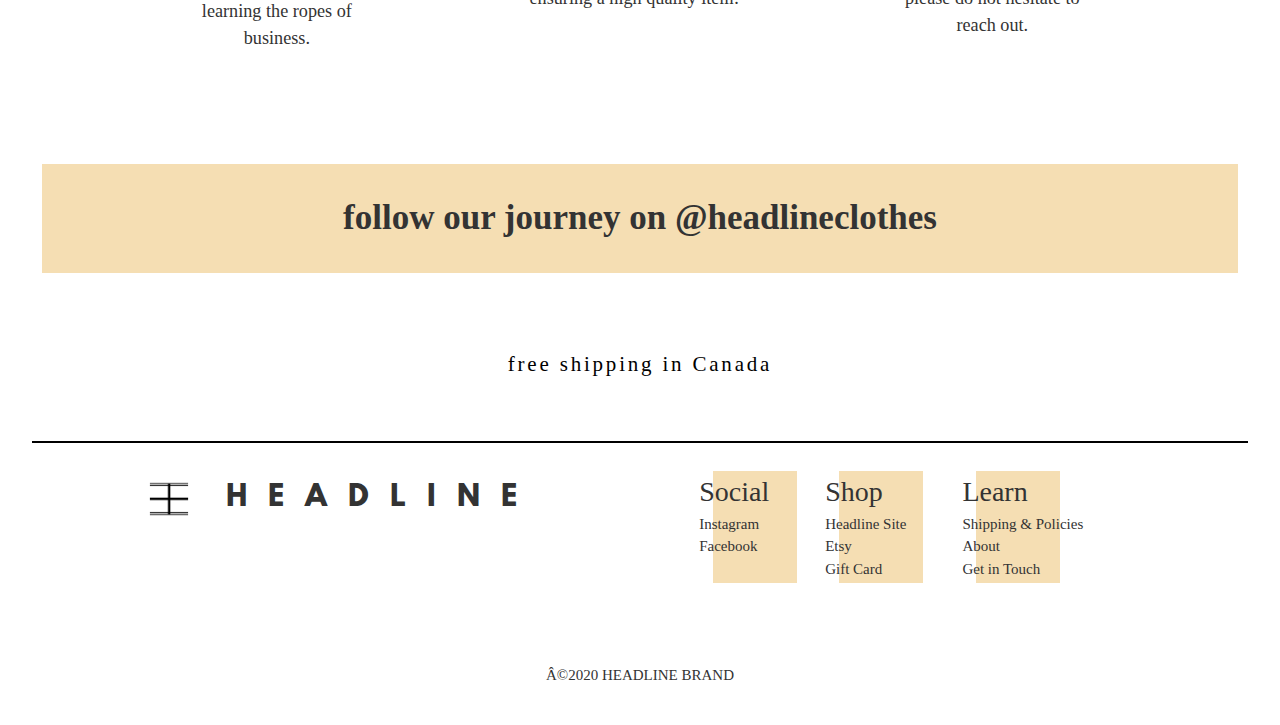
==== commit 26c2d400: "Added the black lives matter fist hoodie instead of the quaranteen hoodie under the raising awarenes" ====
--- a/index.html
+++ b/index.html
@@ -27,7 +27,7 @@
 src="https://www.facebook.com/tr?id=1128267064224221&ev=PageView&noscript=1"
 /></noscript>
 <!-- End Facebook Pixel Code -->
-
+<meta name="p:domain_verify" content="2783c2e4071000d5b29184d80fe8d9de"/>
     <meta charset="utf-8">
     <meta name="viewport" content="width=device-width,initial-scale=1">
     <link rel="stylesheet" href="https://maxcdn.bootstrapcdn.com/bootstrap/3.3.7/css/bootstrap.min.css" integrity="sha384-BVYiiSIFeK1dGmJRAkycuHAHRg32OmUcww7on3RYdg4Va+PmSTsz/K68vbdEjh4u" crossorigin="anonymous">
@@ -123,7 +123,7 @@
       <div class="info code">
         <span class="title">RAISING AWARENESS</span>
         <div class="subject">
-          <img src="./resources/images/quaranteen-hoodie-1.jpg" alt="Quaranteen White Hoodie">
+          <img src="./resources/images/blm-hoodie.jpg" alt="Black Lives Matter Fist Hoodie" style="object-position:center">
           <div class="colour-box">
             <div class="colour-box-text">
               <p>We focus on bringing worldwide events to the spotlight in our specialized collections in order to raise awareness. 10% of profits are donated towards the specific cause according to the design. Check the item description on Etsy or on the square shopping site for the foundation.</p>
